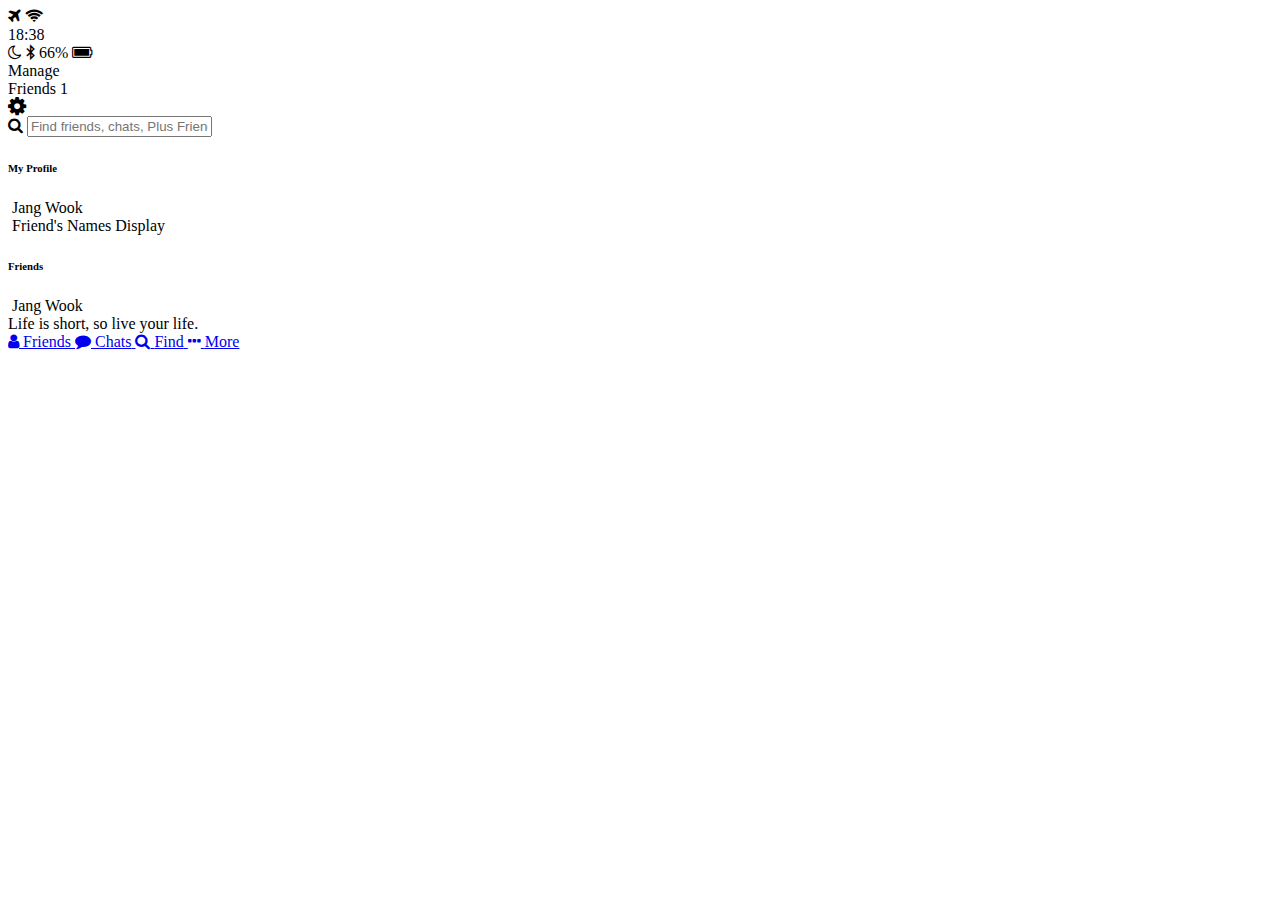
==== index.html @ 96235911 "Friends, chats, find is done + pictures" ====
<!DOCTYPE html>
<html lang="en">
  <head>
    <meta charset="UTF-8" />
    <meta name="viewport" content="width=device-width, initial-scale=1.0" />
    <meta http-equiv="X-UA-Compatible" content="ie=edge" />
    <link rel="stylesheet" href="https://stackpath.bootstrapcdn.com/font-awesome/4.7.0/css/font-awesome.min.css" class="css">
    <title>Friends</title>
  </head>
  <body>
    <header>
      <div class="header__top">
        <div class="header__column">
          <i class="fa fa-plane"></i>
          <i class="fa fa-wifi"></i>
        </div>
        <div class="header__column">
          <span class="header__time">18:38</span>
        </div>
        <div class="header__column">
          <i class="fa fa-moon-o"></i>
          <i class="fa fa-bluetooth-b"></i>
          <span class="header__battery"> 66% <i class="fa fa-battery-full"></i></span>
        </div>
      </div>
      <div class="header__bottom">
        <div class="header__column">
          <span class="header__text">Manage</span>
        </div>
        <div class="header__column">
          <span class="header__text">Friends <span class="header__number">1</span></span>
        </div>
        <div class="header__column">
          <i class="fa fa-cog fa-lg"></i>
        </div>
      </div>
    </header>
    <main class="friends">
      <div class="search-bar">
        <i class="fa fa-search"></i>
        <input type="text" placeholder="Find friends, chats, Plus Friends">
      </div>
      <section class="friends__section">
        <header class="friends__section-header">
          <h6 class="friends__section-title">My Profile</h6>
        </header>
        <div class="friends__section-rows">
          <div class="friends__section-row">
            <img src="" alt="">
            <span class="friends__section-name">Jang Wook</span>
          </div>
          <div class="friends__section-row">
            <img src="" alt="">
            <span class="friends__section-name">Friend's Names Display</span>
          </div>
        </div>
      </section>
      <section class="friends__section">
        <header class="friends__section-header">
          <h6 class="friends__section-title">Friends</h6>
        </header>
        <div class="friends__section-rows">
          <div class="friends__section-row">
            <div class="friends__section-column">
              <img src="" alt="">
              <span class="friends__section-name">Jang Wook</span>
            </div>
            <span class="friends__section-tagline">
              Life is short, so live your life.
            </span>
          </div>
        </div>
      </section>
    </main>
    <nav class="tab-bar">
      <a href="index.html" class="tab-bar__tab tab-bar__tab--selected">
        <i class="fa fa-user"></i>
        <span class="tab-bar__title">Friends</span>
      </a>
      <a href="chats.html" class="tab-bar__tab">
        <i class="fa fa-comment"></i>
        <span class="tab-bar__title">Chats</span>
      </a>
      <a href="find.html" class="tab-bar__tab">
        <i class="fa fa-search"></i>
        <span class="tab-bar__title">Find</span>
      </a>
      <a href="more.html" class="tab-bar__tab">
        <i class="fa fa-ellipsis-h"></i>
        <span class="tab-bar__title">More</span>
      </a>
    </nav>
  </body>
</html>
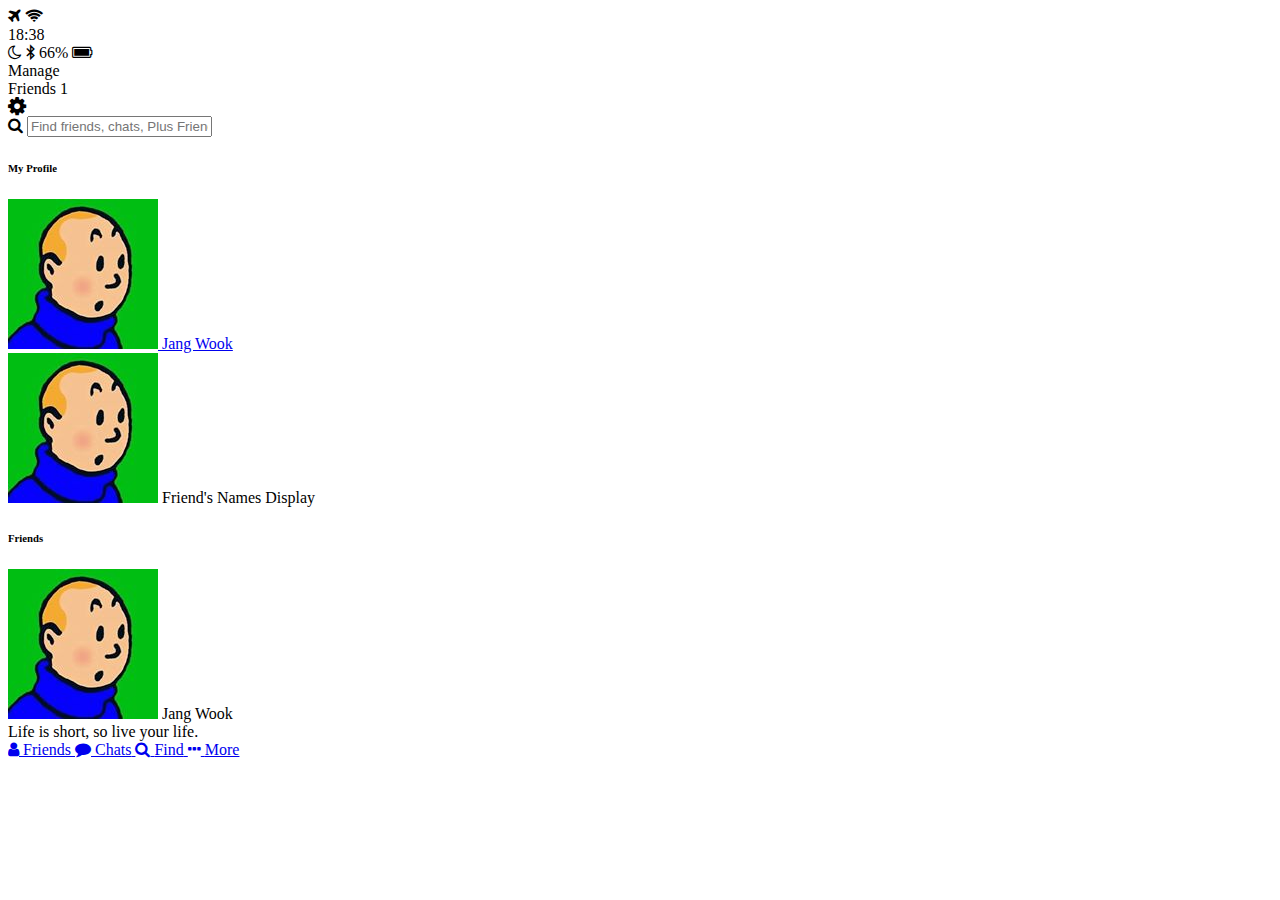
==== commit d59492f0: "Profile + chat  + Back to page links" ====
--- a/index.html
+++ b/index.html
@@ -46,11 +46,13 @@
         </header>
         <div class="friends__section-rows">
           <div class="friends__section-row">
-            <img src="" alt="">
-            <span class="friends__section-name">Jang Wook</span>
+            <a href="profile.html">
+              <img src="images/avatar.jpg" alt="">
+              <span class="friends__section-name">Jang Wook</span>
+            </a>
           </div>
           <div class="friends__section-row">
-            <img src="" alt="">
+            <img src="images/avatar.jpg" alt="">
             <span class="friends__section-name">Friend's Names Display</span>
           </div>
         </div>
@@ -62,7 +64,7 @@
         <div class="friends__section-rows">
           <div class="friends__section-row">
             <div class="friends__section-column">
-              <img src="" alt="">
+              <img src="images/avatar.jpg" alt="">
               <span class="friends__section-name">Jang Wook</span>
             </div>
             <span class="friends__section-tagline">
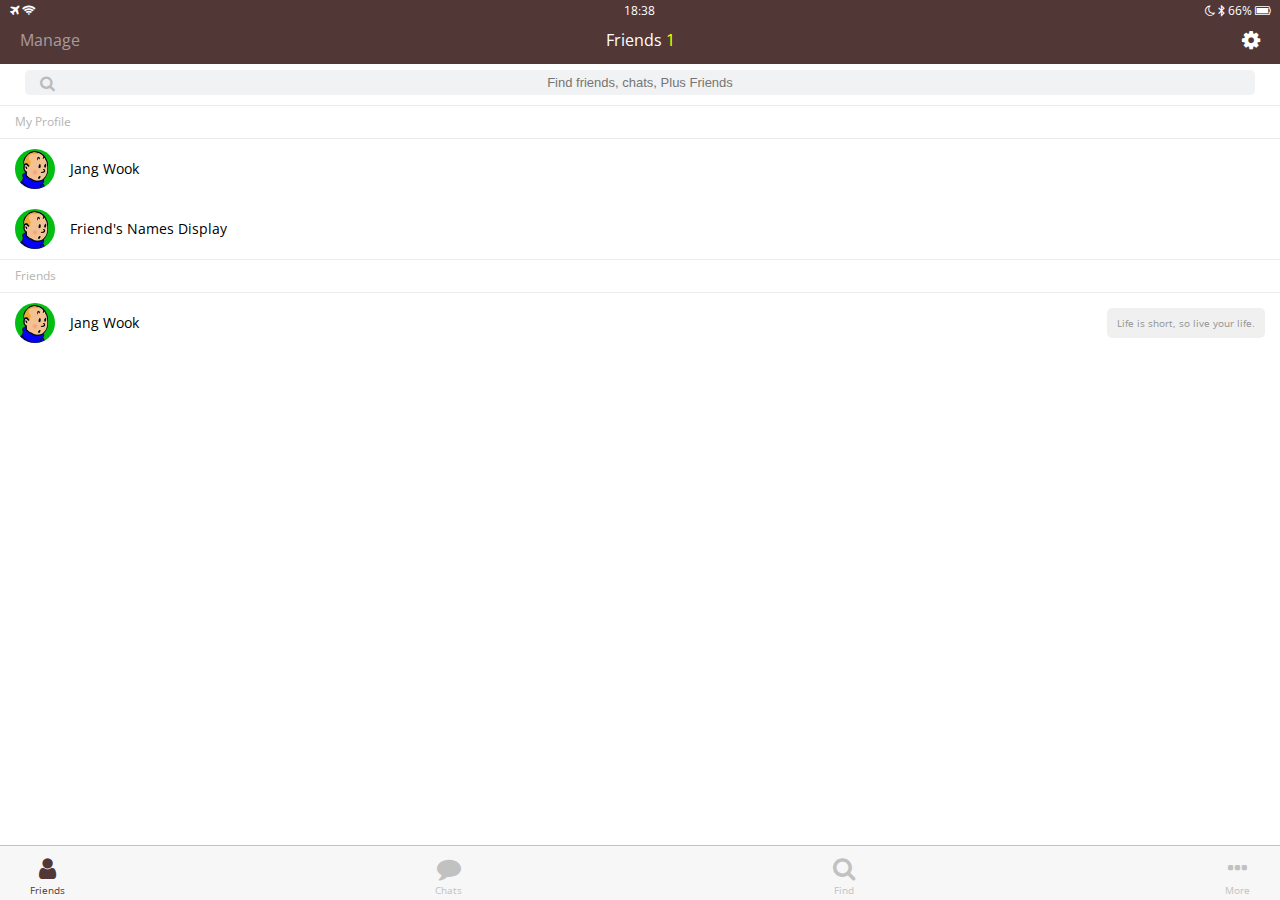
==== commit cea6f253: "css for index chats and find" ====
--- a/index.html
+++ b/index.html
@@ -5,10 +5,11 @@
     <meta name="viewport" content="width=device-width, initial-scale=1.0" />
     <meta http-equiv="X-UA-Compatible" content="ie=edge" />
     <link rel="stylesheet" href="https://stackpath.bootstrapcdn.com/font-awesome/4.7.0/css/font-awesome.min.css" class="css">
+    <link rel="stylesheet" href="css/style.css">
     <title>Friends</title>
   </head>
   <body>
-    <header>
+    <header class="top-header">
       <div class="header__top">
         <div class="header__column">
           <i class="fa fa-plane"></i>
@@ -46,9 +47,9 @@
         </header>
         <div class="friends__section-rows">
           <div class="friends__section-row">
-            <a href="profile.html">
-              <img src="images/avatar.jpg" alt="">
-              <span class="friends__section-name">Jang Wook</span>
+            <img src="images/avatar.jpg" alt="">
+            <a href="profile.html" class="friends__section-name">
+              Jang Wook
             </a>
           </div>
           <div class="friends__section-row">
@@ -62,7 +63,7 @@
           <h6 class="friends__section-title">Friends</h6>
         </header>
         <div class="friends__section-rows">
-          <div class="friends__section-row">
+          <div class="friends__section-row with-tagline">
             <div class="friends__section-column">
               <img src="images/avatar.jpg" alt="">
               <span class="friends__section-name">Jang Wook</span>
--- a/css/style.css
+++ b/css/style.css
@@ -0,0 +1,9 @@
+@import url('https://fonts.googleapis.com/css?family=Open+Sans:400,600');
+@import 'reset.css';
+@import 'globals.css';
+@import 'header.css';
+@import 'navigation.css';
+@import 'search-bar.css';
+@import 'friends.css';
+@import 'chats.css';
+@import 'find.css';
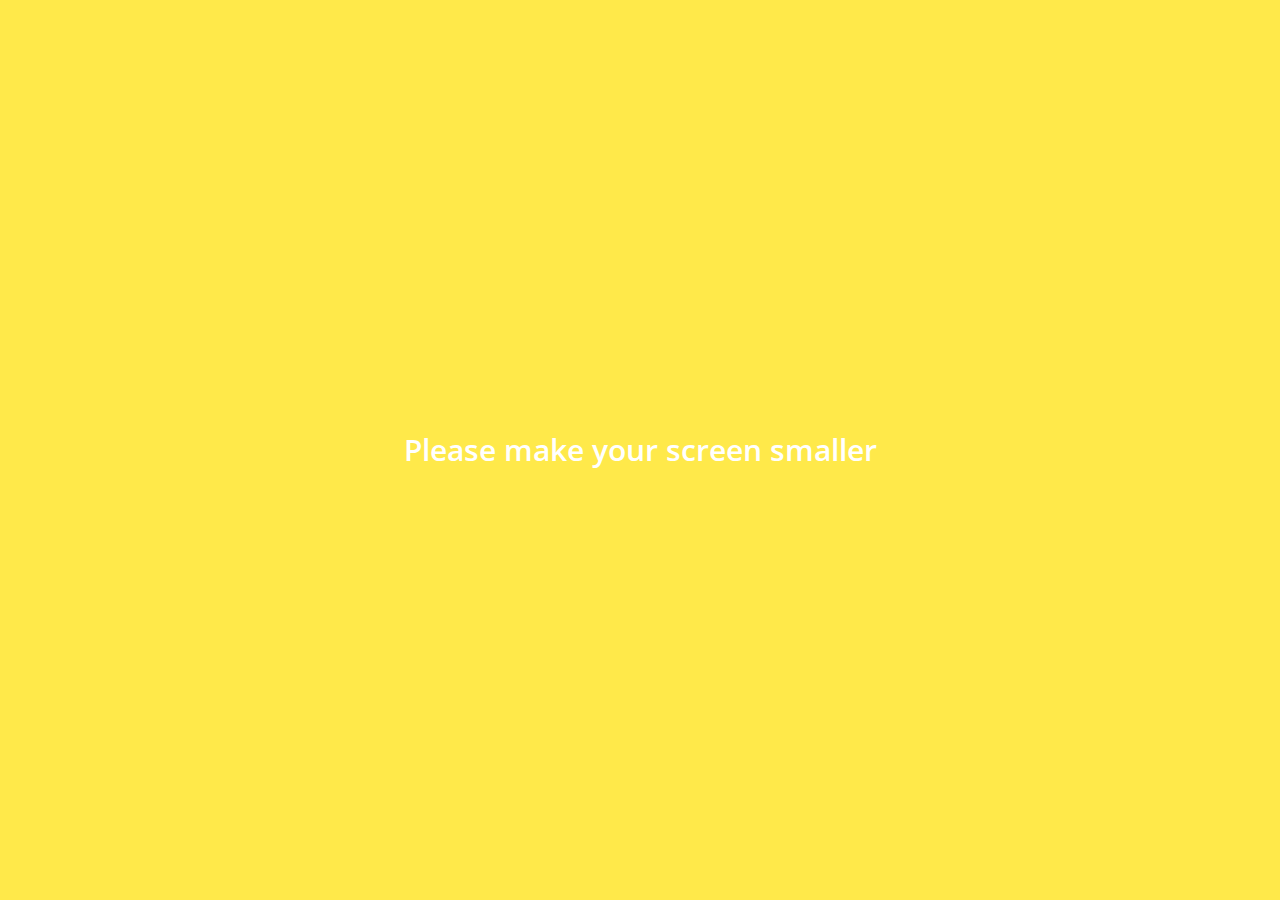
==== commit 20240659: "Finished all css and minor edits to html" ====
--- a/index.html
+++ b/index.html
@@ -93,5 +93,8 @@
         <span class="tab-bar__title">More</span>
       </a>
     </nav>
+    <div class="bigScreenText">
+      <span>Please make your screen smaller</span>
+    </div>
   </body>
 </html>
--- a/css/style.css
+++ b/css/style.css
@@ -7,3 +7,8 @@
 @import 'friends.css';
 @import 'chats.css';
 @import 'find.css';
+@import 'more.css';
+@import 'profile.css';
+@import 'chat.css';
+@import 'bigScreen.css';
+@import 'mobile.css';
